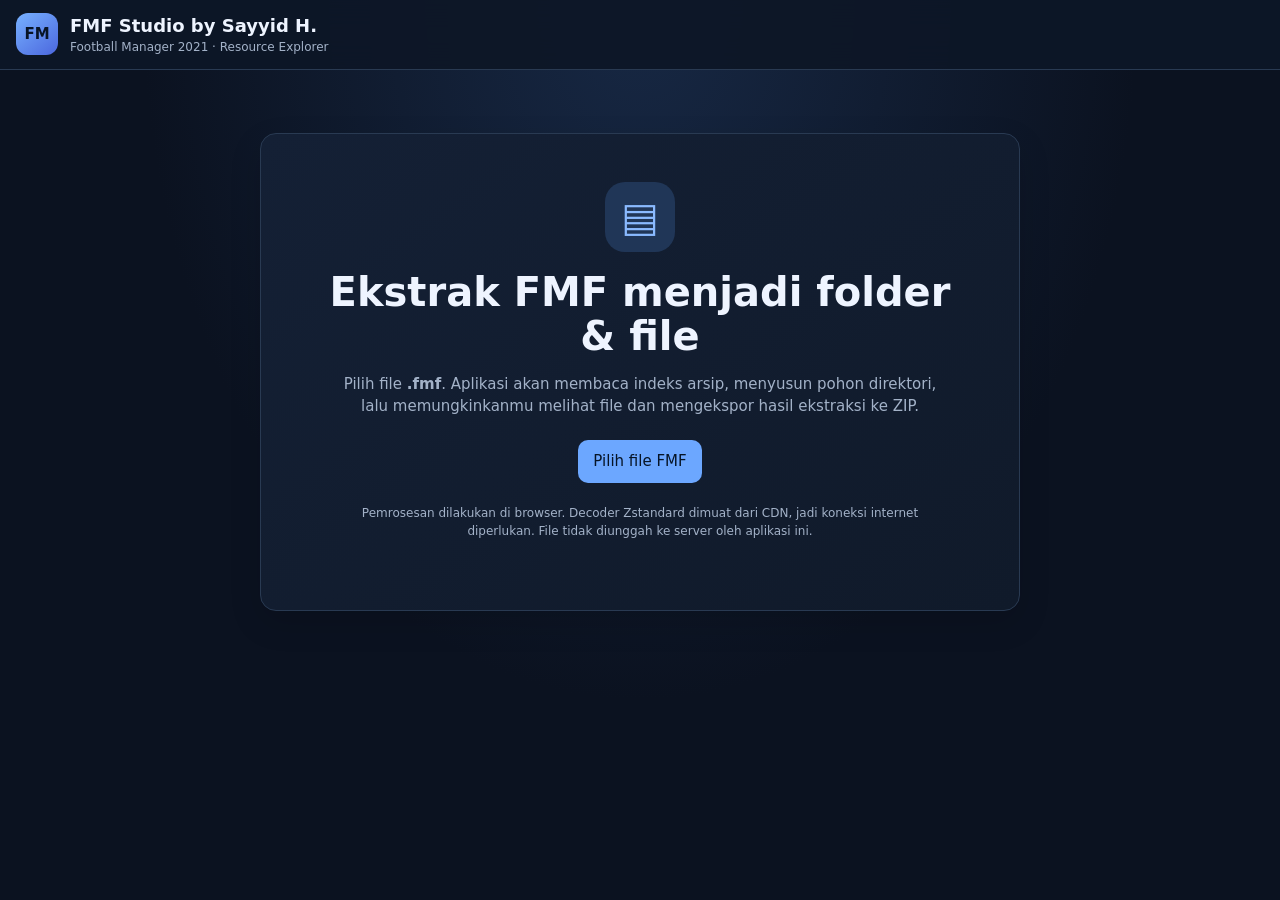
==== index.html @ 076686dc "Update index.html" ====
<!doctype html>
<html lang="id">
<head>
  <meta charset="utf-8">
  <meta name="viewport" content="width=device-width,initial-scale=1,viewport-fit=cover">
  <meta name="theme-color" content="#101827">
  <meta name="description" content="FMF Studio: ekstraktor dan penjelajah resource Football Manager 2021 berbasis browser.">
  <title>FMF Studio — FM21</title>
  <link rel="stylesheet" href="./assets/styles.css">
</head>
<body>
<header class="topbar"><div class="brand"><div class="logo">FM</div><div><strong>FMF Studio by Sayyid H.</strong><small>Football Manager 2021 · Resource Explorer</small></div></div><button id="newFileBtn" class="button secondary" hidden>Buka FMF lain</button></header>
<main class="container">
  <section id="welcome" class="welcome panel">
    <div class="hero-icon">▤</div><h1>Ekstrak FMF menjadi folder & file</h1>
    <p>Pilih file <b>.fmf</b>. Aplikasi akan membaca indeks arsip, menyusun pohon direktori, lalu memungkinkanmu melihat file dan mengekspor hasil ekstraksi ke ZIP.</p>
    <label class="file-button button primary" for="fileInput">Pilih file FMF</label><input id="fileInput" type="file" accept=".fmf,application/octet-stream">
    <p class="fine">Pemrosesan dilakukan di browser. Decoder Zstandard dimuat dari CDN, jadi koneksi internet diperlukan. File tidak diunggah ke server oleh aplikasi ini.</p>
  </section>
  <section id="workspace" hidden>
    <div id="status" class="status">Siap.</div>
    <div class="stats">
      <div class="stat panel"><span>Ukuran FMF</span><b id="statSize">—</b></div>
      <div class="stat panel"><span>File ditemukan</span><b id="statFiles">—</b></div>
      <div class="stat panel"><span>Folder</span><b id="statDirs">—</b></div>
      <div class="stat panel"><span>XML/teks</span><b id="statText">—</b></div>
      <div class="stat panel"><span>Gambar</span><b id="statImages">—</b></div>
    </div>
    <div class="toolbar panel">
      <input id="filterInput" type="search" placeholder="Filter nama atau path file…" aria-label="Filter file">
      <select id="kindFilter" aria-label="Filter jenis"><option value="all">Semua jenis</option><option value="text">XML / Teks</option><option value="image">Gambar</option><option value="font">Font</option><option value="binary">Biner lainnya</option></select>
      <button id="exportBtn" class="button primary">Ekspor folder ke ZIP</button>
      <button id="reportBtn" class="button secondary">Unduh laporan</button>
    </div>
    <div class="main-grid">
      <section class="panel file-panel"><div class="panel-title"><h2>Isi arsip</h2><span id="shownCount" class="pill">0 file</span></div><div id="fileList" class="file-list"></div></section>
      <section class="panel viewer-panel"><div class="panel-title"><div><h2 id="viewerTitle">Pilih file</h2><p id="viewerMeta" class="muted">Pilih item di daftar sebelah kiri.</p></div><button id="saveEditBtn" class="button primary" hidden>Simpan edit</button></div><div id="viewer" class="viewer-empty">Isi file akan tampil di sini.</div></section>
    </div>
    <div class="footer-note panel"><b>Catatan versi ini:</b> ekstraksi folder dan file asli sudah didukung untuk struktur FMF yang berhasil diparse. Mengedit teks lalu mengekspor ZIP juga didukung. Membuat ulang ZIP menjadi arsip <code>.fmf</code> belum tersedia, jadi jangan mengganti ekstensi ZIP menjadi FMF.</div>
  </section>
</main>
<script type="module" src="./src/app.js"></script>
</body></html>
---- assets/styles.css ----
:root{color-scheme:dark;--bg:#0b1220;--panel:#121d2e;--panel2:#18263a;--line:#293a52;--text:#eef4ff;--muted:#a3b2c8;--accent:#68a5ff;--green:#8be0b1;--danger:#ffb1b1}*{box-sizing:border-box}body{margin:0;background:radial-gradient(ellipse at top,#172844 0,#0b1220 55%);color:var(--text);font:15px/1.45 system-ui,-apple-system,Segoe UI,Roboto,sans-serif;min-height:100vh}.topbar{height:auto;min-height:70px;padding:12px max(16px,calc((100vw - 1440px)/2));display:flex;align-items:center;justify-content:space-between;gap:12px;border-bottom:1px solid var(--line);background:#0d1727eF;position:sticky;top:0;z-index:3;backdrop-filter:blur(14px)}.brand{display:flex;align-items:center;gap:12px}.brand strong,.brand small{display:block}.brand strong{font-size:18px}.brand small{font-size:12px;color:var(--muted)}.logo{width:42px;height:42px;border-radius:12px;display:grid;place-items:center;background:linear-gradient(140deg,#77b1ff,#4b67de);font-weight:900;color:#081426}.container{max-width:1440px;margin:24px auto;padding:0 16px 40px}.panel{background:linear-gradient(145deg,#142035,#101a2a);border:1px solid var(--line);border-radius:16px;box-shadow:0 12px 32px #0002}.welcome{max-width:760px;margin:7vh auto;padding:clamp(22px,5vw,48px);text-align:center}.hero-icon{width:70px;height:70px;border-radius:20px;background:#203657;color:#8abaff;font-size:40px;display:grid;place-items:center;margin:0 auto 18px}.welcome h1{font-size:clamp(26px,5vw,40px);line-height:1.1;margin:0 0 16px}.welcome p{color:var(--muted);max-width:620px;margin:0 auto 22px}.welcome .fine{font-size:12px;margin-top:22px}.file-button{display:inline-flex;align-items:center;justify-content:center;cursor:pointer}#fileInput{position:absolute;width:1px;height:1px;overflow:hidden;clip:rect(0,0,0,0)}.button{border:1px solid transparent;border-radius:10px;padding:10px 14px;font-weight:700;cursor:pointer;font:inherit;white-space:nowrap}.button:disabled{opacity:.45;cursor:not-allowed}.primary{background:#6ca7ff;color:#061426}.secondary{background:#1a2b43;border-color:#354963;color:var(--text)}.status{padding:12px 15px;border:1px solid #36506e;background:#12243b;border-radius:12px;margin-bottom:14px;color:#c8d9f0;overflow-wrap:anywhere}.status.good{border-color:#2b6a54;color:#a8f1ca}.status.error{border-color:#824c55;color:#ffc0c0}.stats{display:grid;grid-template-columns:repeat(5,minmax(0,1fr));gap:10px;margin-bottom:14px}.stat{padding:13px 15px;min-width:0}.stat span{display:block;color:var(--muted);font-size:12px}.stat b{display:block;font-size:21px;margin-top:4px;overflow-wrap:anywhere}.toolbar{padding:12px;display:flex;gap:10px;align-items:center;margin-bottom:14px}.toolbar input,.toolbar select{min-width:0;background:#0b1524;color:var(--text);border:1px solid var(--line);border-radius:10px;padding:11px 12px;font:inherit}.toolbar input{flex:1}.main-grid{display:grid;grid-template-columns:minmax(280px,0.82fr) minmax(0,1.5fr);gap:14px;align-items:stretch}.file-panel,.viewer-panel{min-width:0;overflow:hidden}.panel-title{padding:15px 16px;border-bottom:1px solid var(--line);display:flex;justify-content:space-between;align-items:center;gap:12px}.panel-title h2{font-size:16px;margin:0}.panel-title p{margin:4px 0 0}.muted{color:var(--muted);font-size:12px}.pill{font-size:12px;color:#d3e3ff;background:#233854;border:1px solid #344e70;border-radius:99px;padding:4px 8px;white-space:nowrap}.file-list{max-height:68vh;overflow:auto;padding:7px}.file-row{width:100%;border:1px solid transparent;background:transparent;color:var(--text);padding:10px;border-radius:9px;text-align:left;display:flex;gap:10px;align-items:flex-start;cursor:pointer}.file-row:hover{background:#1a2b42}.file-row.active{background:#203b5e;border-color:#4b7fba}.file-icon{width:28px;flex:0 0 28px;height:28px;border-radius:8px;background:#23344c;display:grid;place-items:center;font-size:12px;font-weight:800;color:#b8d5ff}.file-info{min-width:0;flex:1}.file-name{display:block;font-weight:650;overflow-wrap:anywhere}.file-path{display:block;font-size:11px;color:var(--muted);overflow-wrap:anywhere;margin-top:2px}.file-size{font-size:11px;color:#b4c4da;white-space:nowrap}.viewer-panel{min-height:500px}.viewer-empty{display:grid;place-items:center;min-height:360px;padding:30px;color:var(--muted);text-align:center}.text-editor{width:100%;min-height:65vh;resize:vertical;background:#08111d;color:#e3edff;border:0;border-radius:0;padding:16px;font:13px/1.55 ui-monospace,SFMono-Regular,Consolas,monospace;tab-size:2;outline:none}.image-preview{max-width:100%;max-height:70vh;object-fit:contain;display:block;margin:20px auto;background:repeating-conic-gradient(#1d2b40 0 25%,#142033 0 50%) 0/20px 20px;border-radius:8px}.binary-view{padding:16px;overflow:auto;white-space:pre-wrap;overflow-wrap:anywhere;color:#c9d8ee;font:12px/1.6 ui-monospace,monospace}.footer-note{margin-top:14px;padding:14px 16px;color:var(--muted);font-size:13px}.footer-note b{color:var(--text)}.empty-list{padding:24px;text-align:center;color:var(--muted)}[hidden]{display:none!important}@media(max-width:900px){.stats{grid-template-columns:repeat(3,minmax(0,1fr))}.main-grid{grid-template-columns:1fr}.file-list{max-height:38vh}.viewer-panel{min-height:380px}.text-editor{min-height:55vh}}@media(max-width:560px){.container{margin:14px auto;padding:0 10px 28px}.topbar{padding:10px}.brand small{max-width:190px}.stats{grid-template-columns:repeat(2,minmax(0,1fr))}.toolbar{flex-wrap:wrap}.toolbar input{flex-basis:100%}.toolbar select{flex:1}.toolbar .button{flex:1}.panel-title{padding:12px}.stat b{font-size:18px}.welcome{margin:3vh auto}.file-size{display:none}}
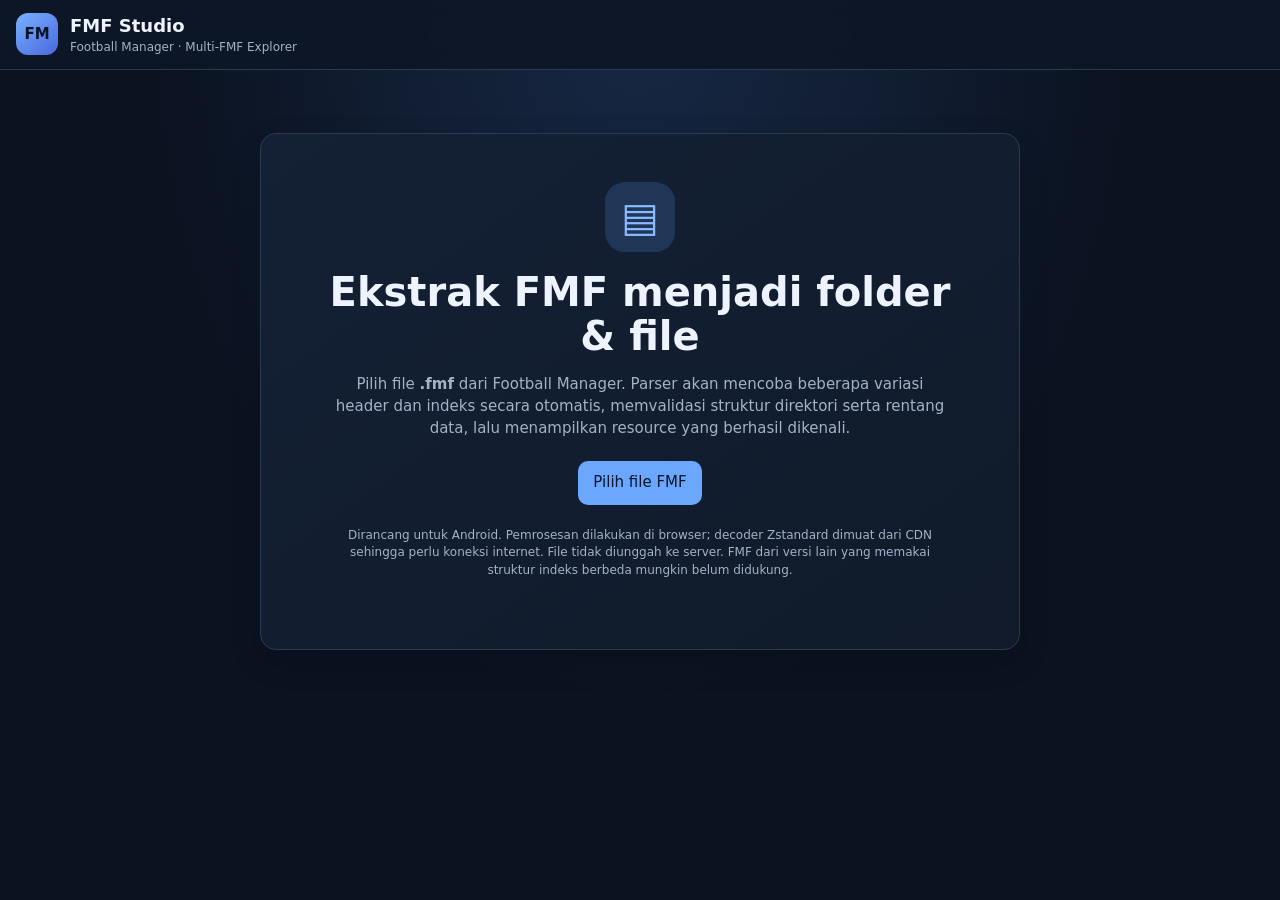
==== commit 521d13ac: "Add files via upload" ====
--- a/index.html
+++ b/index.html
@@ -4,18 +4,18 @@
   <meta charset="utf-8">
   <meta name="viewport" content="width=device-width,initial-scale=1,viewport-fit=cover">
   <meta name="theme-color" content="#101827">
-  <meta name="description" content="FMF Studio: ekstraktor dan penjelajah resource Football Manager 2021 berbasis browser.">
-  <title>FMF Studio — FM21</title>
+  <meta name="description" content="FMF Studio: ekstraktor dan penjelajah arsip resource Football Manager berbasis browser dengan deteksi format otomatis.">
+  <title>FMF Studio — Multi-FMF</title>
   <link rel="stylesheet" href="./assets/styles.css">
 </head>
 <body>
-<header class="topbar"><div class="brand"><div class="logo">FM</div><div><strong>FMF Studio by Sayyid H.</strong><small>Football Manager 2021 · Resource Explorer</small></div></div><button id="newFileBtn" class="button secondary" hidden>Buka FMF lain</button></header>
+<header class="topbar"><div class="brand"><div class="logo">FM</div><div><strong>FMF Studio</strong><small>Football Manager · Multi-FMF Explorer</small></div></div><button id="newFileBtn" class="button secondary" hidden>Buka FMF lain</button></header>
 <main class="container">
   <section id="welcome" class="welcome panel">
     <div class="hero-icon">▤</div><h1>Ekstrak FMF menjadi folder & file</h1>
-    <p>Pilih file <b>.fmf</b>. Aplikasi akan membaca indeks arsip, menyusun pohon direktori, lalu memungkinkanmu melihat file dan mengekspor hasil ekstraksi ke ZIP.</p>
+    <p>Pilih file <b>.fmf</b> dari Football Manager. Parser akan mencoba beberapa variasi header dan indeks secara otomatis, memvalidasi struktur direktori serta rentang data, lalu menampilkan resource yang berhasil dikenali.</p>
     <label class="file-button button primary" for="fileInput">Pilih file FMF</label><input id="fileInput" type="file" accept=".fmf,application/octet-stream">
-    <p class="fine">Pemrosesan dilakukan di browser. Decoder Zstandard dimuat dari CDN, jadi koneksi internet diperlukan. File tidak diunggah ke server oleh aplikasi ini.</p>
+    <p class="fine">Dirancang untuk Android. Pemrosesan dilakukan di browser; decoder Zstandard dimuat dari CDN sehingga perlu koneksi internet. File tidak diunggah ke server. FMF dari versi lain yang memakai struktur indeks berbeda mungkin belum didukung.</p>
   </section>
   <section id="workspace" hidden>
     <div id="status" class="status">Siap.</div>
@@ -36,7 +36,7 @@
       <section class="panel file-panel"><div class="panel-title"><h2>Isi arsip</h2><span id="shownCount" class="pill">0 file</span></div><div id="fileList" class="file-list"></div></section>
       <section class="panel viewer-panel"><div class="panel-title"><div><h2 id="viewerTitle">Pilih file</h2><p id="viewerMeta" class="muted">Pilih item di daftar sebelah kiri.</p></div><button id="saveEditBtn" class="button primary" hidden>Simpan edit</button></div><div id="viewer" class="viewer-empty">Isi file akan tampil di sini.</div></section>
     </div>
-    <div class="footer-note panel"><b>Catatan versi ini:</b> ekstraksi folder dan file asli sudah didukung untuk struktur FMF yang berhasil diparse. Mengedit teks lalu mengekspor ZIP juga didukung. Membuat ulang ZIP menjadi arsip <code>.fmf</code> belum tersedia, jadi jangan mengganti ekstensi ZIP menjadi FMF.</div>
+    <div class="footer-note panel"><b>Catatan versi ini:</b> parser mencoba beberapa variasi struktur FMF dan hanya mengekstrak bila indeks terbaca penuh serta seluruh rentang data tervalidasi. FMF yang format indeksnya berbeda akan ditolak dengan diagnostik. Mengedit teks dan mengekspor ZIP didukung; membuat ulang ZIP menjadi arsip <code>.fmf</code> belum tersedia.</div>
   </section>
 </main>
 <script type="module" src="./src/app.js"></script>
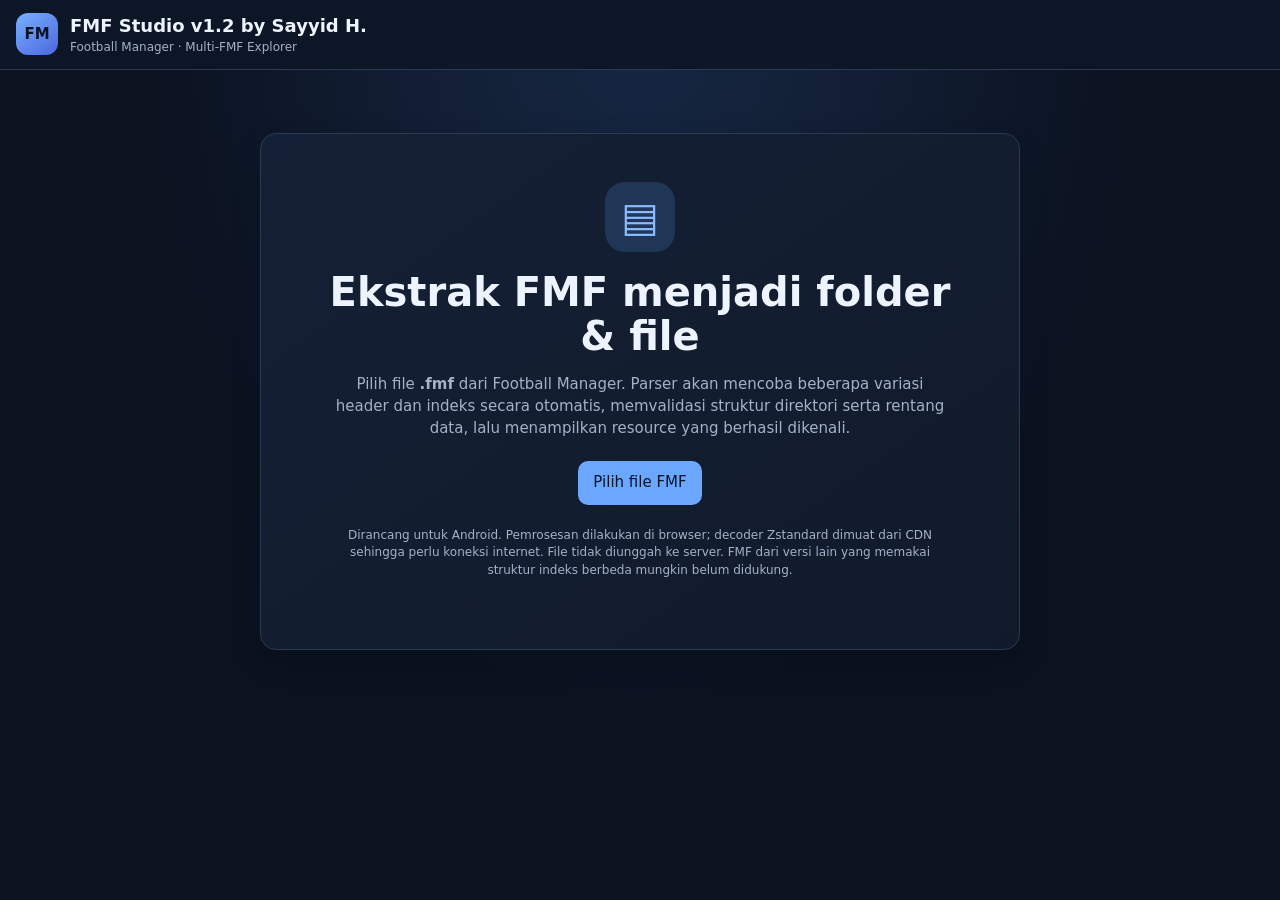
==== commit ec08ed86: "Update header with version and author information" ====
--- a/index.html
+++ b/index.html
@@ -9,7 +9,7 @@
   <link rel="stylesheet" href="./assets/styles.css">
 </head>
 <body>
-<header class="topbar"><div class="brand"><div class="logo">FM</div><div><strong>FMF Studio</strong><small>Football Manager · Multi-FMF Explorer</small></div></div><button id="newFileBtn" class="button secondary" hidden>Buka FMF lain</button></header>
+<header class="topbar"><div class="brand"><div class="logo">FM</div><div><strong>FMF Studio v1.2 by Sayyid H.</strong><small>Football Manager · Multi-FMF Explorer</small></div></div><button id="newFileBtn" class="button secondary" hidden>Buka FMF lain</button></header>
 <main class="container">
   <section id="welcome" class="welcome panel">
     <div class="hero-icon">▤</div><h1>Ekstrak FMF menjadi folder & file</h1>
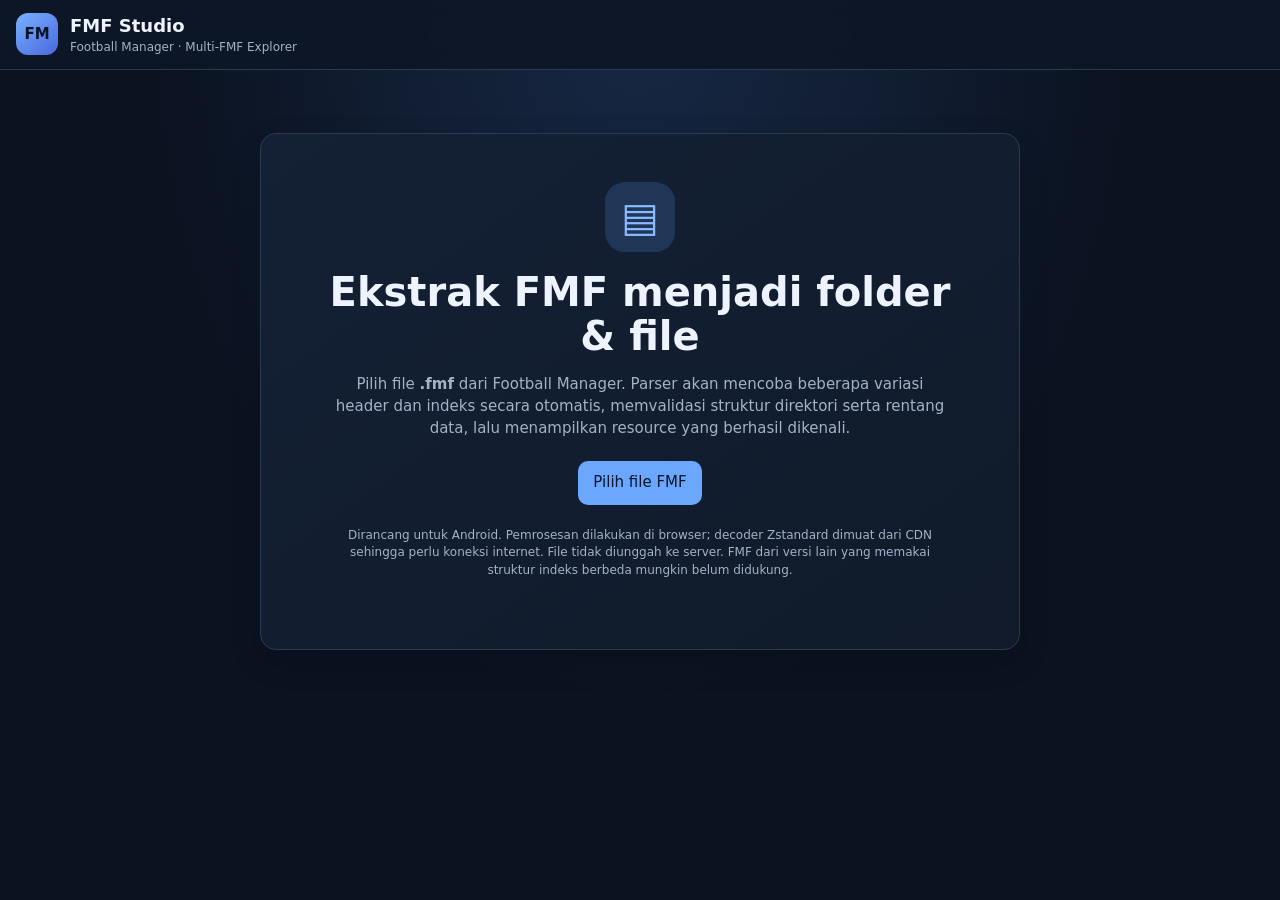
==== commit 1495d264: "Add files via upload" ====
--- a/index.html
+++ b/index.html
@@ -9,7 +9,7 @@
   <link rel="stylesheet" href="./assets/styles.css">
 </head>
 <body>
-<header class="topbar"><div class="brand"><div class="logo">FM</div><div><strong>FMF Studio v1.2 by Sayyid H.</strong><small>Football Manager · Multi-FMF Explorer</small></div></div><button id="newFileBtn" class="button secondary" hidden>Buka FMF lain</button></header>
+<header class="topbar"><div class="brand"><div class="logo">FM</div><div><strong>FMF Studio</strong><small>Football Manager · Multi-FMF Explorer</small></div></div><button id="newFileBtn" class="button secondary" hidden>Buka FMF lain</button></header>
 <main class="container">
   <section id="welcome" class="welcome panel">
     <div class="hero-icon">▤</div><h1>Ekstrak FMF menjadi folder & file</h1>
@@ -30,13 +30,15 @@
       <input id="filterInput" type="search" placeholder="Filter nama atau path file…" aria-label="Filter file">
       <select id="kindFilter" aria-label="Filter jenis"><option value="all">Semua jenis</option><option value="text">XML / Teks</option><option value="image">Gambar</option><option value="font">Font</option><option value="binary">Biner lainnya</option></select>
       <button id="exportBtn" class="button primary">Ekspor folder ke ZIP</button>
+      <button id="buildBtn" class="button secondary">Build FMF dari ZIP edit</button>
+      <input id="editedZipInput" type="file" accept=".zip,application/zip" hidden>
       <button id="reportBtn" class="button secondary">Unduh laporan</button>
     </div>
     <div class="main-grid">
       <section class="panel file-panel"><div class="panel-title"><h2>Isi arsip</h2><span id="shownCount" class="pill">0 file</span></div><div id="fileList" class="file-list"></div></section>
       <section class="panel viewer-panel"><div class="panel-title"><div><h2 id="viewerTitle">Pilih file</h2><p id="viewerMeta" class="muted">Pilih item di daftar sebelah kiri.</p></div><button id="saveEditBtn" class="button primary" hidden>Simpan edit</button></div><div id="viewer" class="viewer-empty">Isi file akan tampil di sini.</div></section>
     </div>
-    <div class="footer-note panel"><b>Catatan versi ini:</b> parser mencoba beberapa variasi struktur FMF dan hanya mengekstrak bila indeks terbaca penuh serta seluruh rentang data tervalidasi. FMF yang format indeksnya berbeda akan ditolak dengan diagnostik. Mengedit teks dan mengekspor ZIP didukung; membuat ulang ZIP menjadi arsip <code>.fmf</code> belum tersedia.</div>
+    <div class="footer-note panel"><b>Build FMF v0.5:</b> pilih ZIP hasil ekstraksi yang sudah diedit untuk menerapkan perubahan ke FMF asli. Mode aman hanya menerima file yang ukurannya dalam byte tetap sama dan struktur path lengkap tidak berubah; indeks dan semua byte lain dipertahankan. File dengan ukuran berubah akan ditolak, bukan dipaksa menjadi FMF rusak. Ini patcher terbatas, belum pembuat arsip FMF dari folder arbitrer.</div>
   </section>
 </main>
 <script type="module" src="./src/app.js"></script>
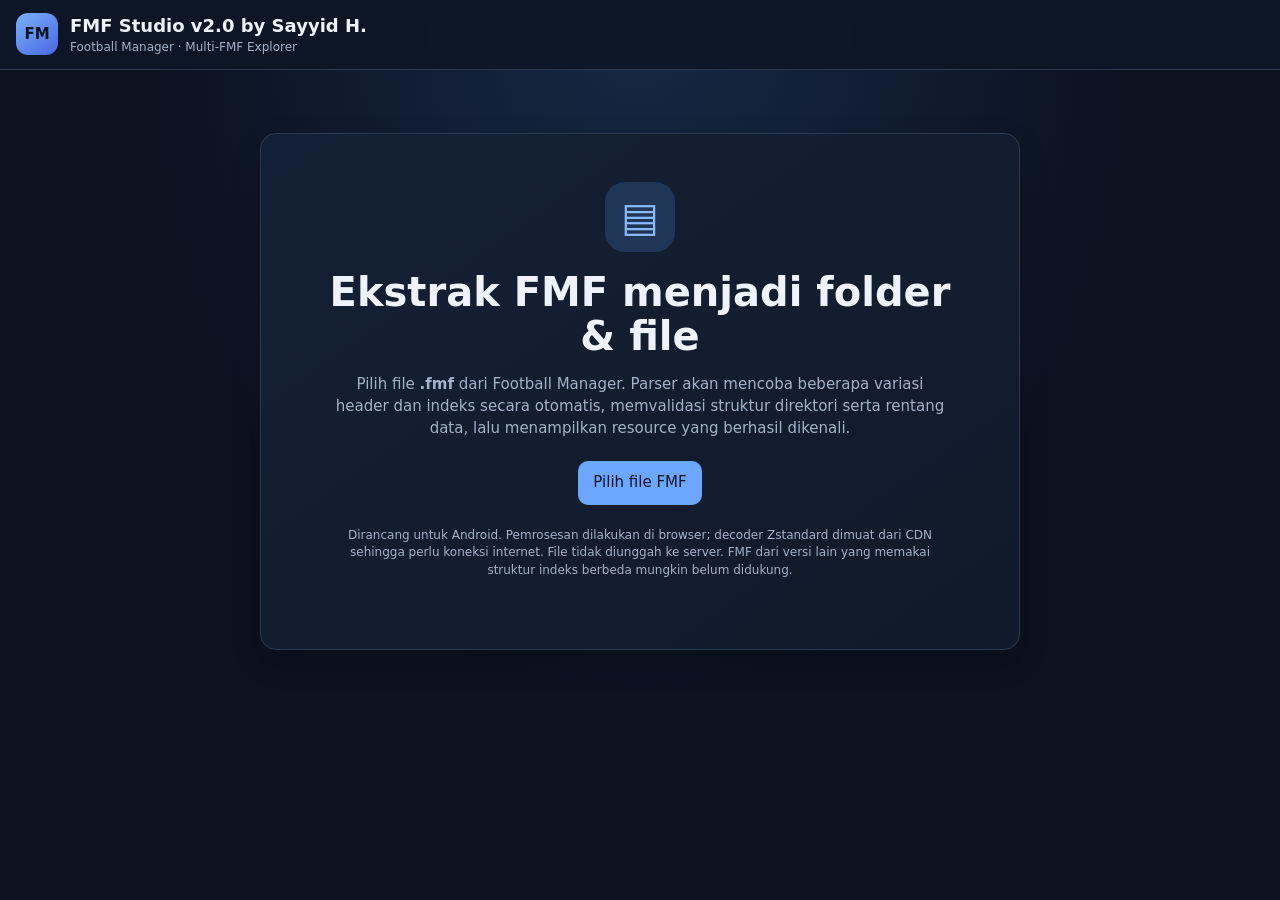
==== commit bff1b22d: "Update index.html" ====
--- a/index.html
+++ b/index.html
@@ -5,11 +5,11 @@
   <meta name="viewport" content="width=device-width,initial-scale=1,viewport-fit=cover">
   <meta name="theme-color" content="#101827">
   <meta name="description" content="FMF Studio: ekstraktor dan penjelajah arsip resource Football Manager berbasis browser dengan deteksi format otomatis.">
-  <title>FMF Studio — Multi-FMF</title>
+  <title>FMF Studio by Sayyid H.</title>
   <link rel="stylesheet" href="./assets/styles.css">
 </head>
 <body>
-<header class="topbar"><div class="brand"><div class="logo">FM</div><div><strong>FMF Studio</strong><small>Football Manager · Multi-FMF Explorer</small></div></div><button id="newFileBtn" class="button secondary" hidden>Buka FMF lain</button></header>
+<header class="topbar"><div class="brand"><div class="logo">FM</div><div><strong>FMF Studio v2.0 by Sayyid H.</strong><small>Football Manager · Multi-FMF Explorer</small></div></div><button id="newFileBtn" class="button secondary" hidden>Buka FMF lain</button></header>
 <main class="container">
   <section id="welcome" class="welcome panel">
     <div class="hero-icon">▤</div><h1>Ekstrak FMF menjadi folder & file</h1>
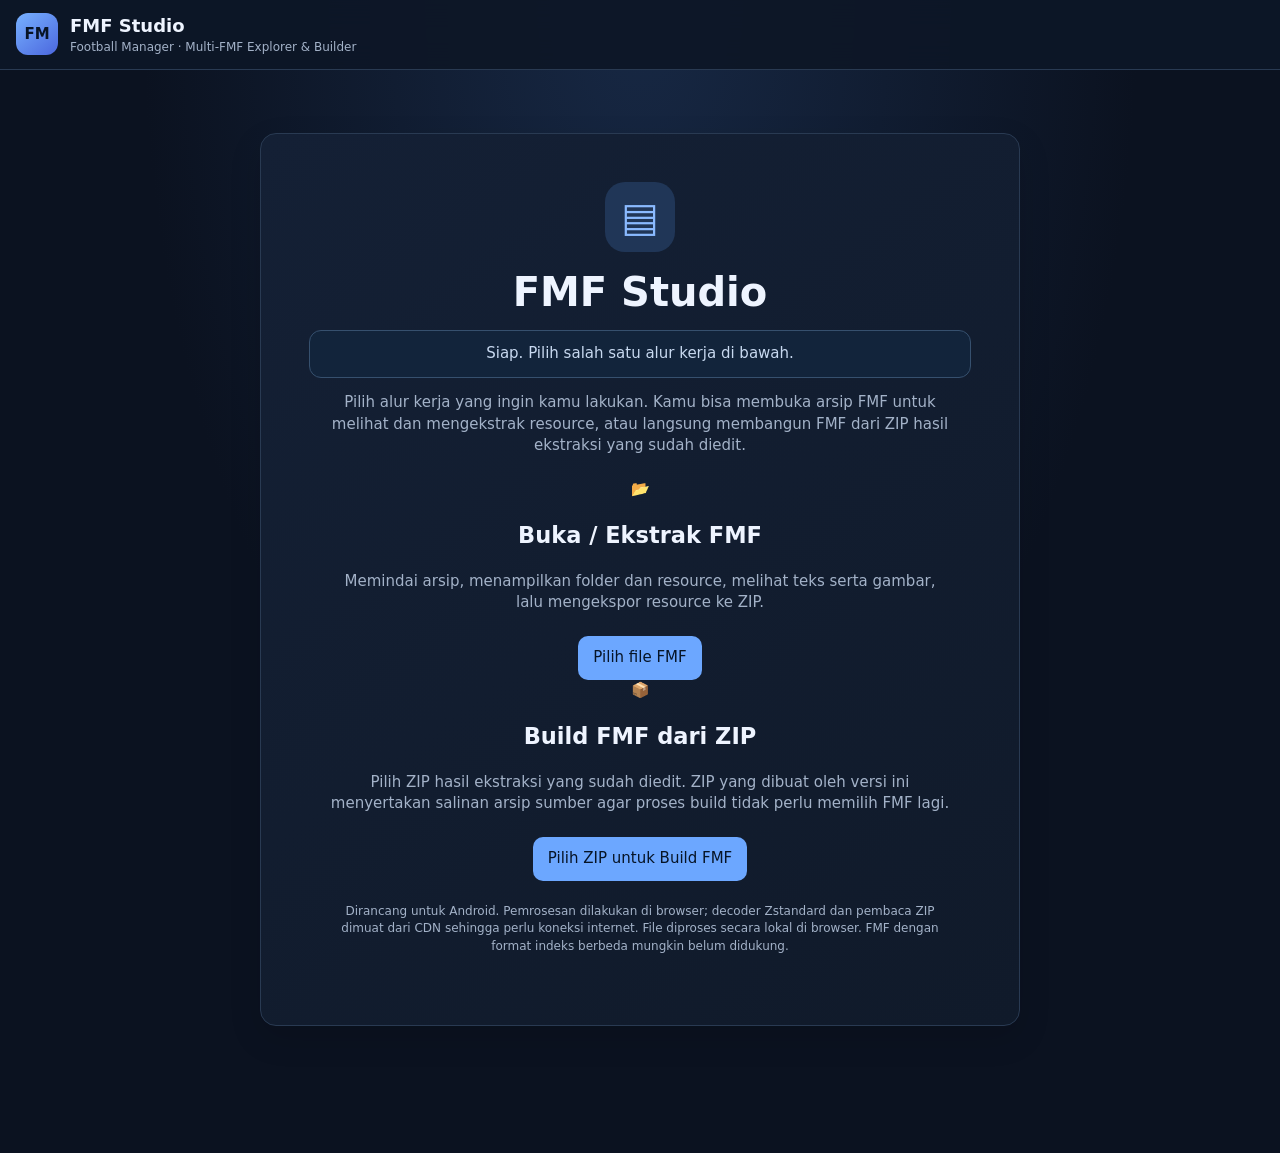
==== commit 09750017: "Add files via upload" ====
--- a/index.html
+++ b/index.html
@@ -5,17 +5,23 @@
   <meta name="viewport" content="width=device-width,initial-scale=1,viewport-fit=cover">
   <meta name="theme-color" content="#101827">
   <meta name="description" content="FMF Studio: ekstraktor dan penjelajah arsip resource Football Manager berbasis browser dengan deteksi format otomatis.">
-  <title>FMF Studio by Sayyid H.</title>
+  <title>FMF Studio — Multi-FMF + ZIP Builder</title>
   <link rel="stylesheet" href="./assets/styles.css">
 </head>
 <body>
-<header class="topbar"><div class="brand"><div class="logo">FM</div><div><strong>FMF Studio v2.0 by Sayyid H.</strong><small>Football Manager · Multi-FMF Explorer</small></div></div><button id="newFileBtn" class="button secondary" hidden>Buka FMF lain</button></header>
+<header class="topbar"><div class="brand"><div class="logo">FM</div><div><strong>FMF Studio</strong><small>Football Manager · Multi-FMF Explorer & Builder</small></div></div><button id="newFileBtn" class="button secondary" hidden>Buka FMF lain</button></header>
 <main class="container">
   <section id="welcome" class="welcome panel">
-    <div class="hero-icon">▤</div><h1>Ekstrak FMF menjadi folder & file</h1>
-    <p>Pilih file <b>.fmf</b> dari Football Manager. Parser akan mencoba beberapa variasi header dan indeks secara otomatis, memvalidasi struktur direktori serta rentang data, lalu menampilkan resource yang berhasil dikenali.</p>
-    <label class="file-button button primary" for="fileInput">Pilih file FMF</label><input id="fileInput" type="file" accept=".fmf,application/octet-stream">
-    <p class="fine">Dirancang untuk Android. Pemrosesan dilakukan di browser; decoder Zstandard dimuat dari CDN sehingga perlu koneksi internet. File tidak diunggah ke server. FMF dari versi lain yang memakai struktur indeks berbeda mungkin belum didukung.</p>
+    <div class="hero-icon">▤</div><h1>FMF Studio</h1><div id="welcomeStatus" class="status">Siap. Pilih salah satu alur kerja di bawah.</div>
+    <p>Pilih alur kerja yang ingin kamu lakukan. Kamu bisa membuka arsip FMF untuk melihat dan mengekstrak resource, atau langsung membangun FMF dari ZIP hasil ekstraksi yang sudah diedit.</p>
+    <div class="start-options">
+      <div class="start-card"><div class="start-symbol">📂</div><h2>Buka / Ekstrak FMF</h2><p>Memindai arsip, menampilkan folder dan resource, melihat teks serta gambar, lalu mengekspor resource ke ZIP.</p><label class="file-button button primary" for="fileInput">Pilih file FMF</label></div>
+      <div class="start-card"><div class="start-symbol">📦</div><h2>Build FMF dari ZIP</h2><p>Pilih ZIP hasil ekstraksi yang sudah diedit. ZIP yang dibuat oleh versi ini menyertakan salinan arsip sumber agar proses build tidak perlu memilih FMF lagi.</p><button id="startBuildBtn" class="button primary" type="button">Pilih ZIP untuk Build FMF</button></div>
+    </div>
+    <input id="fileInput" type="file" accept=".fmf,application/octet-stream" hidden>
+    <input id="startBuildZipInput" type="file" accept=".zip,application/zip" hidden>
+    <input id="fallbackFmfInput" type="file" accept=".fmf,application/octet-stream" hidden>
+    <p class="fine">Dirancang untuk Android. Pemrosesan dilakukan di browser; decoder Zstandard dan pembaca ZIP dimuat dari CDN sehingga perlu koneksi internet. File diproses secara lokal di browser. FMF dengan format indeks berbeda mungkin belum didukung.</p>
   </section>
   <section id="workspace" hidden>
     <div id="status" class="status">Siap.</div>
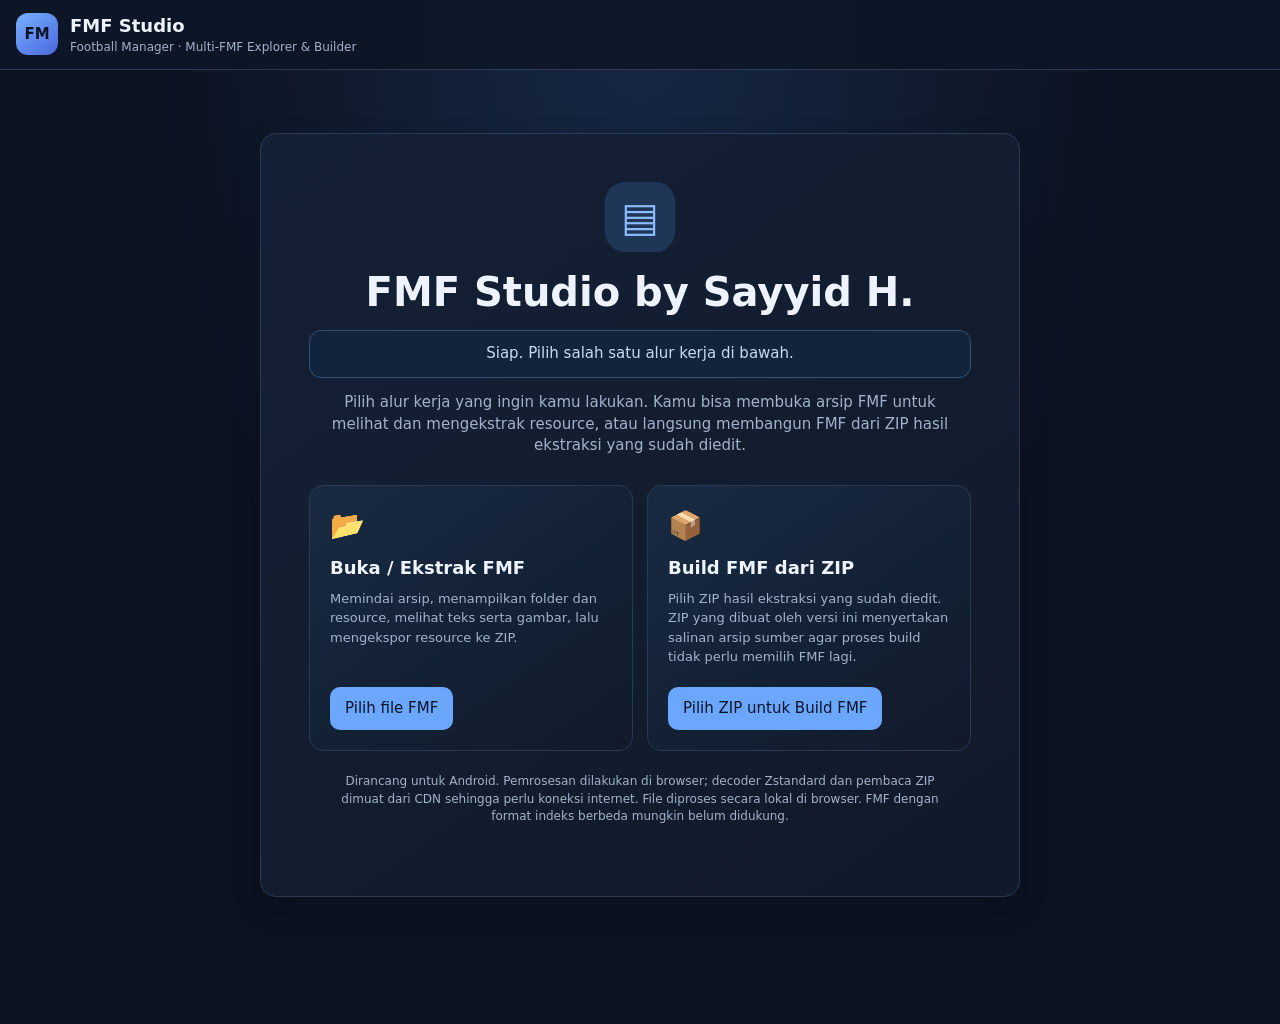
==== commit 7a0e9a44: "Update title and author in index.html" ====
--- a/index.html
+++ b/index.html
@@ -5,14 +5,14 @@
   <meta name="viewport" content="width=device-width,initial-scale=1,viewport-fit=cover">
   <meta name="theme-color" content="#101827">
   <meta name="description" content="FMF Studio: ekstraktor dan penjelajah arsip resource Football Manager berbasis browser dengan deteksi format otomatis.">
-  <title>FMF Studio — Multi-FMF + ZIP Builder</title>
+  <title>FMF Studio — Extract & Builder</title>
   <link rel="stylesheet" href="./assets/styles.css">
 </head>
 <body>
 <header class="topbar"><div class="brand"><div class="logo">FM</div><div><strong>FMF Studio</strong><small>Football Manager · Multi-FMF Explorer & Builder</small></div></div><button id="newFileBtn" class="button secondary" hidden>Buka FMF lain</button></header>
 <main class="container">
   <section id="welcome" class="welcome panel">
-    <div class="hero-icon">▤</div><h1>FMF Studio</h1><div id="welcomeStatus" class="status">Siap. Pilih salah satu alur kerja di bawah.</div>
+    <div class="hero-icon">▤</div><h1>FMF Studio by Sayyid H.</h1><div id="welcomeStatus" class="status">Siap. Pilih salah satu alur kerja di bawah.</div>
     <p>Pilih alur kerja yang ingin kamu lakukan. Kamu bisa membuka arsip FMF untuk melihat dan mengekstrak resource, atau langsung membangun FMF dari ZIP hasil ekstraksi yang sudah diedit.</p>
     <div class="start-options">
       <div class="start-card"><div class="start-symbol">📂</div><h2>Buka / Ekstrak FMF</h2><p>Memindai arsip, menampilkan folder dan resource, melihat teks serta gambar, lalu mengekspor resource ke ZIP.</p><label class="file-button button primary" for="fileInput">Pilih file FMF</label></div>
--- a/assets/styles.css
+++ b/assets/styles.css
@@ -1 +1,3 @@
 :root{color-scheme:dark;--bg:#0b1220;--panel:#121d2e;--panel2:#18263a;--line:#293a52;--text:#eef4ff;--muted:#a3b2c8;--accent:#68a5ff;--green:#8be0b1;--danger:#ffb1b1}*{box-sizing:border-box}body{margin:0;background:radial-gradient(ellipse at top,#172844 0,#0b1220 55%);color:var(--text);font:15px/1.45 system-ui,-apple-system,Segoe UI,Roboto,sans-serif;min-height:100vh}.topbar{height:auto;min-height:70px;padding:12px max(16px,calc((100vw - 1440px)/2));display:flex;align-items:center;justify-content:space-between;gap:12px;border-bottom:1px solid var(--line);background:#0d1727eF;position:sticky;top:0;z-index:3;backdrop-filter:blur(14px)}.brand{display:flex;align-items:center;gap:12px}.brand strong,.brand small{display:block}.brand strong{font-size:18px}.brand small{font-size:12px;color:var(--muted)}.logo{width:42px;height:42px;border-radius:12px;display:grid;place-items:center;background:linear-gradient(140deg,#77b1ff,#4b67de);font-weight:900;color:#081426}.container{max-width:1440px;margin:24px auto;padding:0 16px 40px}.panel{background:linear-gradient(145deg,#142035,#101a2a);border:1px solid var(--line);border-radius:16px;box-shadow:0 12px 32px #0002}.welcome{max-width:760px;margin:7vh auto;padding:clamp(22px,5vw,48px);text-align:center}.hero-icon{width:70px;height:70px;border-radius:20px;background:#203657;color:#8abaff;font-size:40px;display:grid;place-items:center;margin:0 auto 18px}.welcome h1{font-size:clamp(26px,5vw,40px);line-height:1.1;margin:0 0 16px}.welcome p{color:var(--muted);max-width:620px;margin:0 auto 22px}.welcome .fine{font-size:12px;margin-top:22px}.file-button{display:inline-flex;align-items:center;justify-content:center;cursor:pointer}#fileInput{position:absolute;width:1px;height:1px;overflow:hidden;clip:rect(0,0,0,0)}.button{border:1px solid transparent;border-radius:10px;padding:10px 14px;font-weight:700;cursor:pointer;font:inherit;white-space:nowrap}.button:disabled{opacity:.45;cursor:not-allowed}.primary{background:#6ca7ff;color:#061426}.secondary{background:#1a2b43;border-color:#354963;color:var(--text)}.status{padding:12px 15px;border:1px solid #36506e;background:#12243b;border-radius:12px;margin-bottom:14px;color:#c8d9f0;overflow-wrap:anywhere}.status.good{border-color:#2b6a54;color:#a8f1ca}.status.error{border-color:#824c55;color:#ffc0c0}.stats{display:grid;grid-template-columns:repeat(5,minmax(0,1fr));gap:10px;margin-bottom:14px}.stat{padding:13px 15px;min-width:0}.stat span{display:block;color:var(--muted);font-size:12px}.stat b{display:block;font-size:21px;margin-top:4px;overflow-wrap:anywhere}.toolbar{padding:12px;display:flex;gap:10px;align-items:center;margin-bottom:14px}.toolbar input,.toolbar select{min-width:0;background:#0b1524;color:var(--text);border:1px solid var(--line);border-radius:10px;padding:11px 12px;font:inherit}.toolbar input{flex:1}.main-grid{display:grid;grid-template-columns:minmax(280px,0.82fr) minmax(0,1.5fr);gap:14px;align-items:stretch}.file-panel,.viewer-panel{min-width:0;overflow:hidden}.panel-title{padding:15px 16px;border-bottom:1px solid var(--line);display:flex;justify-content:space-between;align-items:center;gap:12px}.panel-title h2{font-size:16px;margin:0}.panel-title p{margin:4px 0 0}.muted{color:var(--muted);font-size:12px}.pill{font-size:12px;color:#d3e3ff;background:#233854;border:1px solid #344e70;border-radius:99px;padding:4px 8px;white-space:nowrap}.file-list{max-height:68vh;overflow:auto;padding:7px}.file-row{width:100%;border:1px solid transparent;background:transparent;color:var(--text);padding:10px;border-radius:9px;text-align:left;display:flex;gap:10px;align-items:flex-start;cursor:pointer}.file-row:hover{background:#1a2b42}.file-row.active{background:#203b5e;border-color:#4b7fba}.file-icon{width:28px;flex:0 0 28px;height:28px;border-radius:8px;background:#23344c;display:grid;place-items:center;font-size:12px;font-weight:800;color:#b8d5ff}.file-info{min-width:0;flex:1}.file-name{display:block;font-weight:650;overflow-wrap:anywhere}.file-path{display:block;font-size:11px;color:var(--muted);overflow-wrap:anywhere;margin-top:2px}.file-size{font-size:11px;color:#b4c4da;white-space:nowrap}.viewer-panel{min-height:500px}.viewer-empty{display:grid;place-items:center;min-height:360px;padding:30px;color:var(--muted);text-align:center}.text-editor{width:100%;min-height:65vh;resize:vertical;background:#08111d;color:#e3edff;border:0;border-radius:0;padding:16px;font:13px/1.55 ui-monospace,SFMono-Regular,Consolas,monospace;tab-size:2;outline:none}.image-preview{max-width:100%;max-height:70vh;object-fit:contain;display:block;margin:20px auto;background:repeating-conic-gradient(#1d2b40 0 25%,#142033 0 50%) 0/20px 20px;border-radius:8px}.binary-view{padding:16px;overflow:auto;white-space:pre-wrap;overflow-wrap:anywhere;color:#c9d8ee;font:12px/1.6 ui-monospace,monospace}.footer-note{margin-top:14px;padding:14px 16px;color:var(--muted);font-size:13px}.footer-note b{color:var(--text)}.empty-list{padding:24px;text-align:center;color:var(--muted)}[hidden]{display:none!important}@media(max-width:900px){.stats{grid-template-columns:repeat(3,minmax(0,1fr))}.main-grid{grid-template-columns:1fr}.file-list{max-height:38vh}.viewer-panel{min-height:380px}.text-editor{min-height:55vh}}@media(max-width:560px){.container{margin:14px auto;padding:0 10px 28px}.topbar{padding:10px}.brand small{max-width:190px}.stats{grid-template-columns:repeat(2,minmax(0,1fr))}.toolbar{flex-wrap:wrap}.toolbar input{flex-basis:100%}.toolbar select{flex:1}.toolbar .button{flex:1}.panel-title{padding:12px}.stat b{font-size:18px}.welcome{margin:3vh auto}.file-size{display:none}}
+
+.start-options{display:grid;grid-template-columns:repeat(2,minmax(0,1fr));gap:14px;margin:28px 0 8px;text-align:left}.start-card{border:1px solid var(--line);background:linear-gradient(145deg,#182a42,#101a2a);border-radius:14px;padding:20px;display:flex;flex-direction:column;align-items:flex-start;gap:8px}.start-card h2{font-size:18px;margin:0}.start-card p{font-size:13px;line-height:1.5;margin:0 0 12px;color:var(--muted)}.start-symbol{font-size:28px}.start-card .button{margin-top:auto;white-space:normal;text-align:center}@media(max-width:620px){.start-options{grid-template-columns:1fr}.start-card{padding:17px}}
